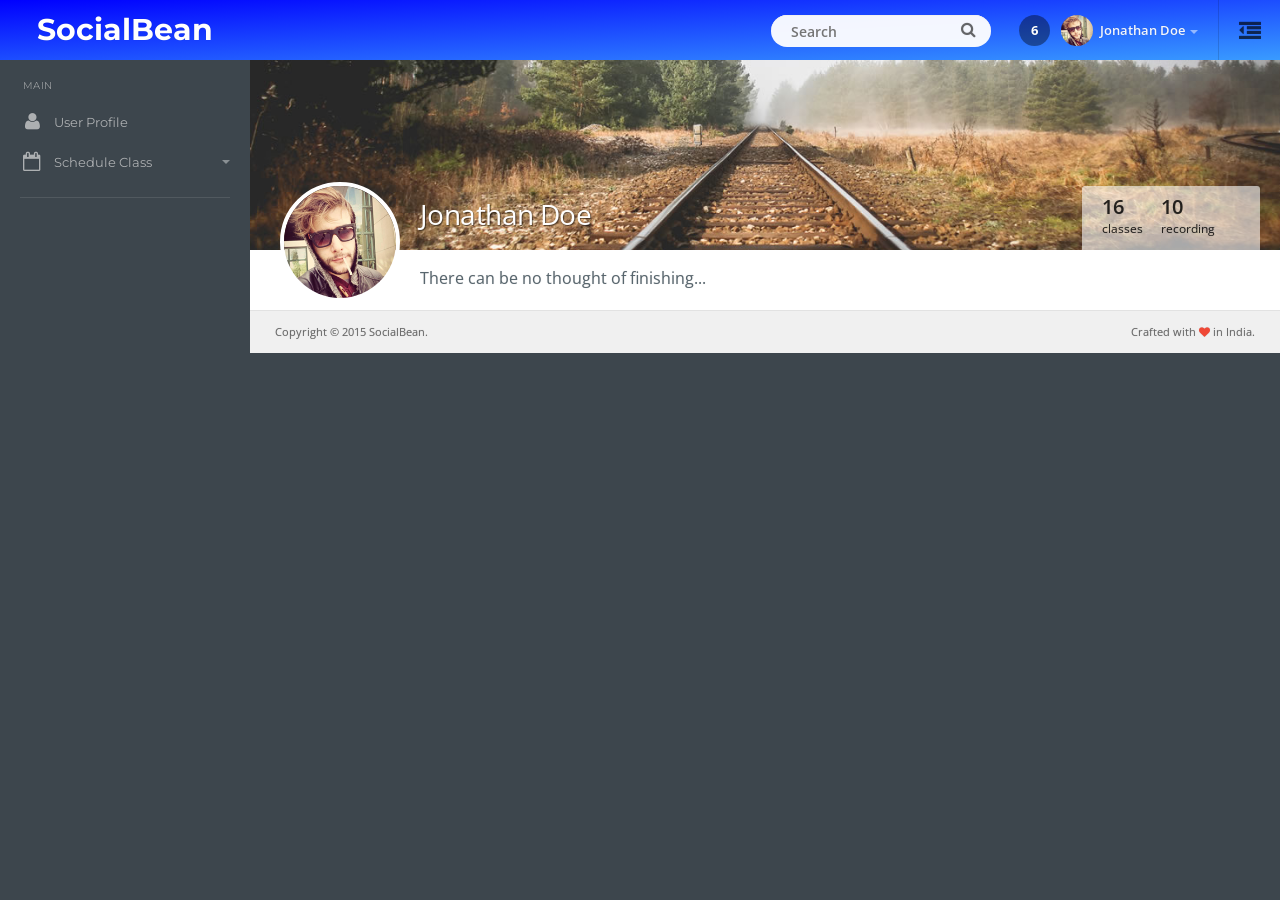
==== index.html @ dfad3d5d "Initial commit" ====
<!DOCTYPE html>
<html lang="en">
  <head>
  <meta charset="utf-8">
  <meta http-equiv="X-UA-Compatible" content="IE=edge">
  <meta name="viewport" content="width=device-width, initial-scale=1">
  <meta name="description" content="Social bean is a analogy for seamless video conference.">
  <meta name="keywords" content="socialbean, video, conference" />
  <title>SocialBean - Providing seamless video conference</title>

  <!-- ========== Css Files ========== -->
  <link href="css/root.css" rel="stylesheet">


  </head>
  <body  ng-app="myApp">
  <!-- Start Page Loading -->
  <div class="loading"><img src="img/loading.gif" alt="loading-img"></div>
  <!-- End Page Loading -->
 <!-- //////////////////////////////////////////////////////////////////////////// --> 
  <!-- START TOP -->
  <div id="top" class="clearfix">

    <!-- Start App Logo -->
    <div class="applogo">
      <a href="index.html" class="logo">SocialBean</a>
    </div>
    <!-- End App Logo -->

    <!-- Start Sidebar Show Hide Button -->
    <!--<a href="#" class="sidebar-open-button"><i class="fa fa-bars"></i></a>
    <a href="#" class="sidebar-open-button-mobile"><i class="fa fa-bars"></i></a>-->
    <!-- End Sidebar Show Hide Button -->


    <!-- End Searchbox -->

    <!-- Start Top Menu -->
    <!--<ul class="topmenu">
      <li><a href="#">Files</a></li>
      <li><a href="#">Authors</a></li>
      <li class="dropdown">
        <a href="#" data-toggle="dropdown" class="dropdown-toggle">My Files <span class="caret"></span></a>
        <ul class="dropdown-menu">
          <li><a href="#">Videos</a></li>
          <li><a href="#">Pictures</a></li>
          <li><a href="#">Blog Posts</a></li>
        </ul>
      </li>
    </ul>-->
    <!-- End Top Menu -->

    <!-- Start Sidepanel Show-Hide Button -->
    <a href="#sidepanel" class="sidepanel-open-button"><i class="fa fa-outdent"></i></a>
    <!-- End Sidepanel Show-Hide Button -->

    <!-- Start Top Right -->
    <ul class="top-right">

    <!--<li class="dropdown link">
      <a href="#" data-toggle="dropdown" class="dropdown-toggle hdbutton">Create New <span class="caret"></span></a>
        <ul class="dropdown-menu dropdown-menu-list">
          <li><a href="#"><i class="fa falist fa-paper-plane-o"></i>Product or Item</a></li>
          <li><a href="#"><i class="fa falist fa-font"></i>Blog Post</a></li>
          <li><a href="#"><i class="fa falist fa-file-image-o"></i>Image Gallery</a></li>
          <li><a href="#"><i class="fa falist fa-file-video-o"></i>Video Gallery</a></li>
        </ul>
    </li>-->

    <!-- Start Searchbox -->
    <form class="searchform">
      <input type="text" class="searchbox" id="searchbox" placeholder="Search">
      <span class="searchbutton"><i class="fa fa-search"></i></span>
    </form>

    <li class="link">
      <a href="#" class="notifications">6</a>
    </li>

    <li class="dropdown link">
      <a href="#" data-toggle="dropdown" class="dropdown-toggle profilebox"><img src="img/profileimg.png" alt="img"><b>Jonathan Doe</b><span class="caret"></span></a>
        <ul class="dropdown-menu dropdown-menu-list dropdown-menu-right">
          <li role="presentation" class="dropdown-header">Profile</li>
          <li><a href="#"><i class="fa falist fa-inbox"></i>Inbox<span class="badge label-danger">4</span></a></li>
          <li><a href="#"><i class="fa falist fa-file-o"></i>Files</a></li>
          <li><a href="#"><i class="fa falist fa-wrench"></i>Settings</a></li>
          <li class="divider"></li>
          <li><a href="#"><i class="fa falist fa-lock"></i> Lockscreen</a></li>
          <li><a href="#"><i class="fa falist fa-power-off"></i> Logout</a></li>
        </ul>
    </li>

    </ul>
    <!-- End Top Right -->

  </div>
  <!-- END TOP -->
 <!-- //////////////////////////////////////////////////////////////////////////// --> 


<!-- //////////////////////////////////////////////////////////////////////////// --> 
<!-- START SIDEBAR -->
<div class="sidebar clearfix">

<ul class="sidebar-panel nav">
  <li class="sidetitle">MAIN</li>

  <li><a href="#"><span class="icon color7"><i class="fa fa-user"></i></span> User Profile</a></li>
  <li><a href="#"><span class="icon color8"><i class="fa fa-calendar-o"></i></span>Schedule Class<span class="caret"></span></a>
    <ul>
      <li><a href="#/admin/class/create">Create Class</a></li>
      <li><a href="#/admin/class/upcoming">Upcoming Class</a></li>
      <li><a href="#/admin/class/past">Past Classes</a></li>
    </ul>
  </li>
</ul>

<!--<ul class="sidebar-panel nav">
  <li class="sidetitle">MORE</li>
  <li><a href="grid.html"><span class="icon color15"><i class="fa fa-columns"></i></span>Grid System</a></li>
  <li><a href="maps.html"><span class="icon color7"><i class="fa fa-map-marker"></i></span>Maps</a></li>
  <li><a href="customizable.html"><span class="icon color10"><i class="fa fa-lightbulb-o"></i></span>Customizable</a></li>
  <li><a href="helper-classes.html"><span class="icon color8"><i class="fa fa-code"></i></span>Helper Classes</a></li>
  <li><a href="changelogs.html"><span class="icon color12"><i class="fa fa-file-text-o"></i></span>Changelogs</a></li>
</ul>

<div class="sidebar-plan">
  Pro Plan<a href="#" class="link">Upgrade</a>
  <div class="progress">
  <div class="progress-bar" role="progressbar" aria-valuenow="60" aria-valuemin="0" aria-valuemax="100" style="width: 60%;">
  </div>
</div>
<span class="space">42 GB / 100 GB</span>
</div>-->

</div>
<!-- END SIDEBAR -->
<!-- //////////////////////////////////////////////////////////////////////////// --> 

 <!-- //////////////////////////////////////////////////////////////////////////// --> 
<!-- START CONTENT -->
<div class="content">

  <div ng-view></div>

  <!-- Start Page Header -->
  <!--<div class="page-header">
    <h1 class="title">Dashboard</h1>
      <ol class="breadcrumb">
        <li class="active">This is a quick overview of some features</li>
    </ol>

    &lt;!&ndash; Start Page Header Right Div &ndash;&gt;
    <div class="right">
      <div class="btn-group" role="group" aria-label="...">
        <a href="index.html" class="btn btn-light">Dashboard</a>
        <a href="#" class="btn btn-light"><i class="fa fa-refresh"></i></a>
        <a href="#" class="btn btn-light"><i class="fa fa-search"></i></a>
        <a href="#" class="btn btn-light" id="topstats"><i class="fa fa-line-chart"></i></a>
      </div>
    </div>
    &lt;!&ndash; End Page Header Right Div &ndash;&gt;

  </div>
  &lt;!&ndash; End Page Header &ndash;&gt;


 &lt;!&ndash; //////////////////////////////////////////////////////////////////////////// &ndash;&gt;
&lt;!&ndash; START CONTAINER &ndash;&gt;
<div class="container-widget">

  &lt;!&ndash; Start Top Stats &ndash;&gt;
  <div class="col-md-12">
  <ul class="topstats clearfix">
    <li class="arrow"></li>
    <li class="col-xs-6 col-lg-2">
      <span class="title"><i class="fa fa-dot-circle-o"></i> Today Profit</span>
      <h3>$36.45</h3>
      <span class="diff"><b class="color-down"><i class="fa fa-caret-down"></i> 26%</b> from yesterday</span>
    </li>
    <li class="col-xs-6 col-lg-2">
      <span class="title"><i class="fa fa-calendar-o"></i> This Week</span>
      <h3>$96.25</h3>
      <span class="diff"><b class="color-up"><i class="fa fa-caret-up"></i> 26%</b> from last week</span>
    </li>
    <li class="col-xs-6 col-lg-2">
      <span class="title"><i class="fa fa-shopping-cart"></i> Total Sales</span>
      <h3 class="color-up">696</h3>
      <span class="diff"><b class="color-up"><i class="fa fa-caret-up"></i> 26%</b> from last month</span>
    </li>
    <li class="col-xs-6 col-lg-2">
      <span class="title"><i class="fa fa-users"></i> Visitors</span>
      <h3>960</h3>
      <span class="diff"><b class="color-down"><i class="fa fa-caret-down"></i> 26%</b> from yesterday</span>
    </li>
    <li class="col-xs-6 col-lg-2">
      <span class="title"><i class="fa fa-eye"></i> Page View</span>
      <h3 class="color-up">46.230</h3>
      <span class="diff"><b class="color-down"><i class="fa fa-caret-down"></i> 26%</b> from yesterday</span>
    </li>
    <li class="col-xs-6 col-lg-2">
      <span class="title"><i class="fa fa-clock-o"></i> Avarage Time</span>
      <h3 class="color-down">2:10<small>min</small></h3>
      <span class="diff"><b class="color-up"><i class="fa fa-caret-up"></i> 26%</b> from last week</span>
    </li>
  </ul>
  </div>
  &lt;!&ndash; End Top Stats &ndash;&gt;


  &lt;!&ndash; Start First Row &ndash;&gt;
  <div class="row">

    &lt;!&ndash; Start Chart Daily &ndash;&gt;
    <div class="col-md-12 col-lg-7">
      <div class=" panel-widget widget chart-with-stats clearfix" style="height:450px;">

        <div class="col-sm-12" style="height:450px;">
          <h4 class="title">TODAY SALES<small>Last update: 1 Hours ago</small></h4>
          <div class="top-label"><h2>11.291</h2><h4>Today Total</h4></div>
          <div class="bigchart" id="todaysales"></div>
        </div>
        <div class="right" style="height:450px;">
          <h4 class="title">PAGE VIEW</h4>
          &lt;!&ndash; start stats &ndash;&gt;
          <ul class="widget-inline-list clearfix">
            <li class="col-12"><span>962</span>Themeforest<i class="chart sparkline-green"></i></li>
            <li class="col-12"><span>367</span>Codecanyon<i class="chart sparkline-blue"></i></li>
            <li class="col-12"><span>92</span>Photodune<i class="chart sparkline-red"></i></li>
          </ul>
          &lt;!&ndash; end stats &ndash;&gt;
        </div>


      </div>
    </div>
    &lt;!&ndash; End Chart Daily &ndash;&gt;


    &lt;!&ndash; Start Files &ndash;&gt;
    <div class="col-md-12 col-lg-5">
      <div class="panel panel-widget" style="height:450px;">
        <div class="panel-title">
          My Files <span class="label label-danger">29</span>
          <ul class="panel-tools">
            <li><a class="icon"><i class="fa fa-refresh"></i></a></li>
            <li><a class="icon closed-tool"><i class="fa fa-times"></i></a></li>
          </ul>
        </div>
        <div class="panel-body table-responsive">

          <table class="table table-dic table-hover ">
            <tbody>
              <tr>
                <td><i class="fa fa-folder-o"></i>Projects</td>
                <td>Folder</td>
                <td class="text-r">27/2/2015 12:34 AM</td>
              </tr>
              <tr>
                <td><i class="fa fa-file-archive-o"></i>Backup</td>
                <td>Zip</td>
                <td class="text-r">27/2/2015 12:34 AM</td>
              </tr>
              <tr>
                <td><i class="fa fa-file-code-o"></i>Kode Theme</td>
                <td>Html</td>
                <td class="text-r">27/2/2015 12:34 AM</td>
              </tr>
              <tr>
                <td><i class="fa fa-file-pdf-o"></i>Documents</td>
                <td>Pdf</td>
                <td class="text-r">27/2/2015 12:34 AM</td>
              </tr>
              <tr>
                <td><i class="fa fa-folder-o"></i>Themes</td>
                <td>Folder</td>
                <td class="text-r">27/2/2015 12:34 AM</td>
              </tr>
              <tr>
                <td><i class="fa fa-folder-o"></i>Uploaded Files</td>
                <td>Folder</td>
                <td class="text-r">27/2/2015 12:34 AM</td>
              </tr>
              <tr>
                <td><i class="fa fa-folder-o"></i>Personal Files</td>
                <td>Folder</td>
                <td class="text-r">27/2/2015 12:34 AM</td>
              </tr>
            </tbody>
          </table>          

        </div>
      </div>
    </div>
    &lt;!&ndash; End Files &ndash;&gt;

  </div>  
  &lt;!&ndash; End First Row &ndash;&gt;


  &lt;!&ndash; Start Second Row &ndash;&gt;
  <div class="row">



    &lt;!&ndash; Start Today Activity &ndash;&gt;
    <div class="col-md-12 col-lg-3">
      <div class="panel panel-widget" style="height:380px;">
        <div class="panel-title">
          TODAY ACTIVITY <span class="label label-success">9</span>
          <ul class="panel-tools panel-tools-hover">
            <li><a class="icon"><i class="fa fa-refresh"></i></a></li>
            <li><a class="icon closed-tool"><i class="fa fa-times"></i></a></li>
          </ul>
        </div>
        <div class="panel-body">

          <ul class="widget-inline-list clearfix">
            <li class="col-4"><span>1:52:22</span>Active Time</li>
            <li class="col-4"><span>60%</span>Completed</li>
            <li class="col-4"><span>0:11:46</span>Break Time</li>
          </ul>

          <div id="todayactivity" class="chart-on-bottom"></div>

        </div>
      </div>
    </div>
    &lt;!&ndash; End Today Activity &ndash;&gt;

    &lt;!&ndash; Start Server Status &ndash;&gt;
    <div class="col-md-12 col-lg-6">
      <div class="panel panel-widget" style="height:380px;">
        <div class="panel-title">
          SERVER STATUS <span class="label label-default">196</span>
          <ul class="panel-tools panel-tools-hover">
            <li><a class="icon"><i class="fa fa-refresh"></i></a></li>
            <li><a class="icon closed-tool"><i class="fa fa-times"></i></a></li>
          </ul>
        </div>
        <div class="panel-body">

          <ul class="widget-inline-list clearfix">
            <li class="col-3 color10"><span>28.9GB</span>Total Usage</li>
            <li class="col-3"><span>92%</span>Space Left</li>
            <li class="col-3 color7"><span>22%</span>CPU</li>
            <li class="col-3"><span>512MB</span>Total RAM</li>
          </ul>

          <div id="realtime" class="flotchart-placeholder" style="height:190px;"></div>

        </div>
      </div>
    </div>
    &lt;!&ndash; End Server Status &ndash;&gt;

    &lt;!&ndash; Start Profile Widget &ndash;&gt;
    <div class="col-md-12 col-lg-3">
      <div class="widget profile-widget" style="height:380px;">
        <img src="img/profileimg.png" class="profile-image" alt="img">
        <h1>Jonathan Doe</h1>
        <p><i class="fa fa-map-marker"></i> London</p>
        <a href="#" class="btn btn-sm">Follow</a>
        <ul class="stats widget-inline-list clearfix">
          <li class="col-4"><span>2.109</span>Followers</li>
          <li class="col-4"><span>596</span>Photos</li>
          <li class="col-4"><span>902</span>Like</li>
        </ul>
      </div>
    </div>
    &lt;!&ndash; End Profile Widget &ndash;&gt;


  </div>
  &lt;!&ndash; End Second Row &ndash;&gt;


  &lt;!&ndash; Start Third Row &ndash;&gt;
  <div class="row">


    &lt;!&ndash; Start General Stats &ndash;&gt;
    <div class="col-md-12 col-lg-6">
      <div class="panel panel-widget" style="height:205px;">
        <div class="panel-title">
          General Stats
        </div>
        <div class="panel-body">

          <div class="easypie margin-b-50" data-percent="82"><span>82%</span>New Visit</div>
          <div class="easypie margin-b-50" data-percent="30"><span>30%</span>Order</div>
          <div class="easypie margin-b-50 margin-b-40" data-percent="62"><span>62%</span>Page View</div>
          <div class="easypie margin-b-50" data-percent="15"><span>15%</span>Client</div>
          <div class="easypie margin-b-50" data-percent="45"><span>45%</span>Storage</div>
          <div class="easypie margin-b-50" data-percent="75"><span>76%</span>Comments</div>

        </div>
      </div>
    </div>
    &lt;!&ndash; End General Stats &ndash;&gt;

    &lt;!&ndash; Start TwitterBox &ndash;&gt;
    <div class="col-md-6 col-lg-3">
      <div class="widget socialbox" style="background:#02A8F3; height:205px;">

        <p class="text">
          Never in all their history have men been able truly...
        </p>
        <p class="text-info">22 May, 2015 via mobile</p>

        <div class="logo"><i class="fa fa-twitter"></i></div>

        <ul class="info">
          <li><i class="fa fa-retweet"></i>694</li>
          <li><i class="fa fa-star-o"></i>2.192</li>
        </ul>

      </div>
    </div>
    &lt;!&ndash; End TwitterBox &ndash;&gt;

    &lt;!&ndash; Start FacebookBox &ndash;&gt;
    <div class="col-md-6 col-lg-3">
      <div class="widget socialbox" style="background:#47639E; height:205px;">

        <p class="text">
          Science has not yet mastered prophecy.
        </p>
        <p class="text-info">22 May, 2015 via mobile</p>

        <div class="logo"><i class="fa fa-facebook"></i></div>

        <ul class="info">
          <li><i class="fa fa-thumbs-up"></i>694</li>
          <li><i class="fa fa-comment"></i>2.192</li>
        </ul>

      </div>
    </div>
    &lt;!&ndash; End FacebookBox &ndash;&gt;

  </div>
  &lt;!&ndash; End Third Row &ndash;&gt;


  &lt;!&ndash; Start Fourth Row &ndash;&gt;
  <div class="row">

    &lt;!&ndash; Start Browser Stats &ndash;&gt;
    <div class="col-md-12 col-lg-3">
      <div class="panel panel-widget">
        <div class="panel-title">
          Browser Stats
          <ul class="panel-tools panel-tools-hover">
            <li><a class="icon"><i class="fa fa-refresh"></i></a></li>
            <li><a class="icon minimise-tool"><i class="fa fa-minus"></i></a></li>
            <li><a class="icon expand-tool"><i class="fa fa-expand"></i></a></li>
            <li><a class="icon closed-tool"><i class="fa fa-times"></i></a></li>
          </ul>
        </div>
        <div class="panel-body">

          <ul class="basic-list">
            <li>Google Chrome <span class="right label label-default">42.8%</span></li>
            <li>Firefox <span class="right label label-danger">16.9%</span></li>
            <li>Safari <span class="right label label-success">15.5%</span></li>
            <li>Opera <span class="right label label-primary">11.8%</span></li>
            <li>Internet Explorer <span class="right label label-danger">3.2%</span></li>
            <li>Mobile <span class="right label label-warning">3%</span></li>
            <li>Others <span class="right label label-warning">0%</span></li>
          </ul>

        </div>
      </div>
    </div>
    &lt;!&ndash; End Browser Stats &ndash;&gt;

    &lt;!&ndash; Start Orders &ndash;&gt;
    <div class="col-md-12 col-lg-6">
      <div class="panel panel-widget">
        <div class="panel-title">
          LAST ORDERS <span class="label label-warning">196</span>
          <ul class="panel-tools">
            <li><a class="icon search-tool"><i class="fa fa-search"></i></a></li>
            <li><a class="icon minimise-tool"><i class="fa fa-minus"></i></a></li>
            <li><a class="icon expand-tool"><i class="fa fa-expand"></i></a></li>
            <li><a class="icon closed-tool"><i class="fa fa-times"></i></a></li>
          </ul>
        </div>

        <div class="panel-search">
          <form>
            <input type="text" class="form-control" placeholder="Search...">
            <i class="fa fa-search icon"></i>
          </form>
        </div>


        <div class="panel-body table-responsive">

          <table class="table table-hover table-striped">
            <thead>
              <tr>
                <td class="text-center"><i class="fa fa-trash"></i></td>
                <td>Order ID</td>
                <td>Product</td>
                <td>Buyer</td>
                <td>Date</td>
                <td>Payment</td>
              </tr>
            </thead>
            <tbody>
              <tr>
                <td class="text-center"><div class="checkbox margin-t-0"><input id="checkbox1" type="checkbox"><label for="checkbox1"></label></div></td>
                <td># <b>9652</b></td>
                <td>Kode Gaming Laptop</td>
                <td>John Doe</td>
                <td>12/10/2015</td>
                <td>Credit Card</td>
              </tr>
              <tr>
                <td class="text-center"><div class="checkbox margin-t-0"><input id="checkbox2" type="checkbox"><label for="checkbox2"></label></div></td>
                <td># <b>1963</b></td>
                <td>New Season Jacket</td>
                <td>Jane Doe</td>
                <td>12/10/2015</td>
                <td>Paypal</td>
              </tr>
              <tr>
                <td class="text-center"><div class="checkbox margin-t-0"><input id="checkbox3" type="checkbox"><label for="checkbox3"></label></div></td>
                <td># <b>9652</b></td>
                <td>IO Mouse</td>
                <td>Jonathan Doe</td>
                <td>12/10/2015</td>
                <td>Credit Card</td>
              </tr>
              <tr>
                <td class="text-center"><div class="checkbox margin-t-0"><input id="checkbox4" type="checkbox"><label for="checkbox4"></label></div></td>
                <td># <b>9651</b></td>
                <td>Doe Bike</td>
                <td>Jonathan Doe</td>
                <td>12/10/2015</td>
                <td>Credit Card</td>
              </tr>
            </tbody>
          </table>

        </div>
      </div>
    </div>
    &lt;!&ndash; End Orders &ndash;&gt;


    &lt;!&ndash; Start Inbox &ndash;&gt;
    <div class="col-md-12 col-lg-3">
      <div class="panel panel-widget">
        <div class="panel-title">
          Inbox <span class="label label-danger">9</span>
          <ul class="panel-tools">
            <li><a class="icon minimise-tool"><i class="fa fa-minus"></i></a></li>
            <li><a class="icon expand-tool"><i class="fa fa-expand"></i></a></li>
            <li><a class="icon closed-tool"><i class="fa fa-times"></i></a></li>
          </ul>
        </div>
        <div class="panel-body">

        <ul class="mailbox-inbox">

            <li>
              <a href="#" class="item clearfix">
                <img src="img/profileimg.png" alt="img" class="img">
                <span class="from">Jonathan Doe</span>
                Hello, m8 how is goin ?
                <span class="date">22 May</span>
              </a>
            </li>

            <li>
              <a href="#" class="item clearfix">
                <img src="img/profileimg2.png" alt="img" class="img">
                <span class="from">Egemem Ka</span>
                Problems look mighty small...
                <span class="date">22 May</span>
              </a>
            </li>

            <li>
              <a href="#" class="item clearfix">
                <img src="img/profileimg3.png" alt="img" class="img">
                <span class="from">James Throwing</span>
                New job offer ?
                <span class="date">22 May</span>
              </a>
            </li>

            <li>
              <a href="#" class="item clearfix">
                <img src="img/profileimg4.png" alt="img" class="img">
                <span class="from">Timmy Jefsin</span>
                Tonight Party
                <span class="date">22 May</span>
              </a>
            </li>


        </ul>

        </div>
      </div>
    </div>
    &lt;!&ndash; End Inbox &ndash;&gt;

  </div>
  &lt;!&ndash; End Fourth Row &ndash;&gt;


  &lt;!&ndash; Start Fifth Row &ndash;&gt;
  <div class="row">


    &lt;!&ndash; Start Project Stats &ndash;&gt;
    <div class="col-md-12 col-lg-6">
      <div class="panel panel-widget">
        <div class="panel-title">
          Projects Stats <span class="label label-info">62</span>
          <ul class="panel-tools">
            <li><a class="icon minimise-tool"><i class="fa fa-minus"></i></a></li>
            <li><a class="icon expand-tool"><i class="fa fa-expand"></i></a></li>
            <li><a class="icon closed-tool"><i class="fa fa-times"></i></a></li>
          </ul>
        </div>

        <div class="panel-search">
          <form>
            <input type="text" class="form-control" placeholder="Search...">
            <i class="fa fa-search icon"></i>
          </form>
        </div>


        <div class="panel-body table-responsive">

          <table class="table table-hover">
            <thead>
              <tr>
                <td>ID</td>
                <td>Project</td>
                <td>Status</td>
                <td class="text-right">Progress</td>
              </tr>
            </thead>
            <tbody>
              <tr>
                <td>965</td>
                <td>Kode Dashboard Template</td>
                <td><span class="label label-default">Developing</span></td>
                <td class="text-right"><span class="demo-project-stats"></span></td>
              </tr>
              <tr>
                <td>620</td>
                <td>EBI iOS Application</td>
                <td><span class="label label-warning">Design</span></td>
                <td class="text-right"><span class="demo-project-stats"></span></td>
              </tr>
              <tr>
                <td>621</td>
                <td>Kode Landing Page</td>
                <td><span class="label label-info">Testing</span></td>
                <td class="text-right"><span class="demo-project-stats"></span></td>
              </tr>
              <tr>
                <td>621</td>
                <td>John Coffe Shop Logo</td>
                <td><span class="label label-danger">Canceled</span></td>
                <td class="text-right"><span class="demo-project-stats"></span></td>
              </tr>
              <tr>
                <td>621</td>
                <td>BKM Website Design</td>
                <td><span class="label label-primary">Reply waiting</span></td>
                <td class="text-right"><span class="demo-project-stats"></span></td>
              </tr>
            </tbody>
          </table>

        </div>
      </div>
    </div>
    &lt;!&ndash; Start Project Stats &ndash;&gt;


    &lt;!&ndash; Start BlogPost &ndash;&gt;
    <div class="col-md-12 col-lg-3">
      <div class="panel panel-widget blog-post">
        <div class="panel-body">

          <div class="image-div color10-bg">
            <img src="img/example1.jpg" class="image" alt="img">
            <h1 class="title"><a href="#">Across the sea of space, the stars are other suns.</a></h1>
          </div>
          <p class="text">There can be no thought of finishing for ‘aiming for the stars.’ Both figuratively and literally...</p>
          <a href="#">Read More</a>
          <p class="author">
            <img src="img/profileimg.png" alt="img">
            <span>Jonathan Doe</span>
            Designer
          </p>


        </div>
      </div>
    </div>
    &lt;!&ndash; End BlogPost &ndash;&gt;


    &lt;!&ndash; Start Teammates &ndash;&gt;
    <div class="col-md-12 col-lg-3">
      <div class="panel panel-info panel-widget">
        <div class="panel-title">
          Teammates
        </div>
        <div class="panel-body">
          <ul class="basic-list image-list">
            <li><img src="img/profileimg.png" alt="img" class="img"><b>Jonathan Doe</b><span class="desc">Designer</span></li>
            <li><img src="img/profileimg2.png" alt="img" class="img"><b>Egemem Ka</b><span class="desc">Front-End Developer</span></li>
            <li><img src="img/profileimg3.png" alt="img" class="img"><b>Timmy Jefsin</b><span class="desc">Back-End Developer</span></li>
            <li><img src="img/profileimg4.png" alt="img" class="img"><b>James K. Throwing</b><span class="desc">Marketing</span></li>
            <li><img src="img/profileimg5.png" alt="img" class="img"><b>John Doe</b><span class="desc">iOS Developer</span></li>
          </ul>
        </div>
      </div>
    </div>
    &lt;!&ndash; End Teammates &ndash;&gt;


  </div>
  &lt;!&ndash; End Fifth Row &ndash;&gt;




</div>-->
<!-- END CONTAINER -->
 <!-- //////////////////////////////////////////////////////////////////////////// -->

<!-- Start Footer -->
<div class="row footer">
  <div class="col-md-6 text-left">
  Copyright © 2015 SocialBean.
  </div>
  <div class="col-md-6 text-right">
    Crafted with <i class="fa fa-heart color10"></i> in India.
  </div> 
</div>
<!-- End Footer -->


</div>
<!-- End Content -->
 <!-- //////////////////////////////////////////////////////////////////////////// --> 


<!-- //////////////////////////////////////////////////////////////////////////// --> 
<!-- START SIDEPANEL -->
<div role="tabpanel" class="sidepanel">

  <!-- Nav tabs -->
  <ul class="nav nav-tabs" role="tablist">
    <li role="presentation" class="active"><a href="#today" aria-controls="today" role="tab" data-toggle="tab">TODAY</a></li>
    <li role="presentation"><a href="#tasks" aria-controls="tasks" role="tab" data-toggle="tab">TASKS</a></li>
    <li role="presentation"><a href="#chat" aria-controls="chat" role="tab" data-toggle="tab">CHAT</a></li>
  </ul>

  <!-- Tab panes -->
  <div class="tab-content">

    <!-- Start Today -->
    <div role="tabpanel" class="tab-pane active" id="today">

      <div class="sidepanel-m-title">
        Today
        <span class="left-icon"><a href="#"><i class="fa fa-refresh"></i></a></span>
        <span class="right-icon"><a href="#"><i class="fa fa-file-o"></i></a></span>
      </div>

      <div class="gn-title">NEW</div>

      <ul class="list-w-title">
        <li>
          <a href="#">
            <span class="label label-danger">ORDER</span>
            <span class="date">9 hours ago</span>
            <h4>New Jacket 2.0</h4>
            Etiam auctor porta augue sit amet facilisis. Sed libero nisi, scelerisque.
          </a>
        </li>
        <li>
          <a href="#">
            <span class="label label-success">COMMENT</span>
            <span class="date">14 hours ago</span>
            <h4>Bill Jackson</h4>
            Etiam auctor porta augue sit amet facilisis. Sed libero nisi, scelerisque.
          </a>
        </li>
        <li>
          <a href="#">
            <span class="label label-info">MEETING</span>
            <span class="date">at 2:30 PM</span>
            <h4>Developer Team</h4>
            Etiam auctor porta augue sit amet facilisis. Sed libero nisi, scelerisque.
          </a>
        </li>
        <li>
          <a href="#">
            <span class="label label-warning">EVENT</span>
            <span class="date">3 days left</span>
            <h4>Birthday Party</h4>
            Etiam auctor porta augue sit amet facilisis. Sed libero nisi, scelerisque.
          </a>
        </li>
      </ul>

    </div>
    <!-- End Today -->

    <!-- Start Tasks -->
    <div role="tabpanel" class="tab-pane" id="tasks">

      <div class="sidepanel-m-title">
        To-do List
        <span class="left-icon"><a href="#"><i class="fa fa-pencil"></i></a></span>
        <span class="right-icon"><a href="#"><i class="fa fa-trash"></i></a></span>
      </div>

      <div class="gn-title">TODAY</div>

      <ul class="todo-list">
        <li class="checkbox checkbox-primary">
          <input id="checkboxside1" type="checkbox"><label for="checkboxside1">Add new products</label>
        </li>
        
        <li class="checkbox checkbox-primary">
          <input id="checkboxside2" type="checkbox"><label for="checkboxside2"><b>May 12, 6:30 pm</b> Meeting with Team</label>
        </li>
        
        <li class="checkbox checkbox-warning">
          <input id="checkboxside3" type="checkbox"><label for="checkboxside3">Design Facebook page</label>
        </li>
        
        <li class="checkbox checkbox-info">
          <input id="checkboxside4" type="checkbox"><label for="checkboxside4">Send Invoice to customers</label>
        </li>
        
        <li class="checkbox checkbox-danger">
          <input id="checkboxside5" type="checkbox"><label for="checkboxside5">Meeting with developer team</label>
        </li>
      </ul>

      <div class="gn-title">TOMORROW</div>
      <ul class="todo-list">
        <li class="checkbox checkbox-warning">
          <input id="checkboxside6" type="checkbox"><label for="checkboxside6">Redesign our company blog</label>
        </li>
        
        <li class="checkbox checkbox-success">
          <input id="checkboxside7" type="checkbox"><label for="checkboxside7">Finish client work</label>
        </li>
        
        <li class="checkbox checkbox-info">
          <input id="checkboxside8" type="checkbox"><label for="checkboxside8">Call Johnny from Developer Team</label>
        </li>

      </ul>
    </div>    
    <!-- End Tasks -->

    <!-- Start Chat -->
    <div role="tabpanel" class="tab-pane" id="chat">

      <div class="sidepanel-m-title">
        Friend List
        <span class="left-icon"><a href="#"><i class="fa fa-pencil"></i></a></span>
        <span class="right-icon"><a href="#"><i class="fa fa-trash"></i></a></span>
      </div>

      <div class="gn-title">ONLINE MEMBERS (3)</div>
      <ul class="group">
        <li class="member"><a href="#"><img src="img/profileimg.png" alt="img"><b>Allice Mingham</b>Los Angeles</a><span class="status online"></span></li>
        <li class="member"><a href="#"><img src="img/profileimg2.png" alt="img"><b>James Throwing</b>Las Vegas</a><span class="status busy"></span></li>
        <li class="member"><a href="#"><img src="img/profileimg3.png" alt="img"><b>Fred Stonefield</b>New York</a><span class="status away"></span></li>
        <li class="member"><a href="#"><img src="img/profileimg4.png" alt="img"><b>Chris M. Johnson</b>California</a><span class="status online"></span></li>
      </ul>

      <div class="gn-title">OFFLINE MEMBERS (8)</div>
     <ul class="group">
        <li class="member"><a href="#"><img src="img/profileimg5.png" alt="img"><b>Allice Mingham</b>Los Angeles</a><span class="status offline"></span></li>
        <li class="member"><a href="#"><img src="img/profileimg6.png" alt="img"><b>James Throwing</b>Las Vegas</a><span class="status offline"></span></li>
      </ul>

      <form class="search">
        <input type="text" class="form-control" placeholder="Search a Friend...">
      </form>
    </div>
    <!-- End Chat -->

  </div>

</div>
<!-- END SIDEPANEL -->
<!-- //////////////////////////////////////////////////////////////////////////// --> 


<!-- ================================================
jQuery Library
================================================ -->
<script type="text/javascript" src="js/jquery.min.js"></script>

<!-- ================================================
Bootstrap Core JavaScript File
================================================ -->
<script src="js/bootstrap/bootstrap.min.js"></script>


<!-- Angular JS Imports -->
<script type="text/javascript" src="js/angular/angular.min.js"></script>
<script type="text/javascript" src="js/angular/angular-route.min.js"></script>
<script type="text/javascript" src="js/application/app.js"></script>
<script type="text/javascript" src="js/application/controllers/dashboard_controller.js"></script>
<script type="text/javascript" src="js/application/controllers/create_class_controller.js"></script>
<script type="text/javascript" src="js/application/controllers/past_class_controller.js"></script>
<script type="text/javascript" src="js/application/controllers/upcoming_class_controller.js"></script>

<!-- ================================================
Plugin.js - Some Specific JS codes for Plugin Settings
================================================ -->
<script type="text/javascript" src="js/plugins.js"></script>

<!-- ================================================
Bootstrap Select
================================================ -->
<script type="text/javascript" src="js/bootstrap-select/bootstrap-select.js"></script>

<!-- ================================================
Bootstrap Toggle
================================================ -->
<script type="text/javascript" src="js/bootstrap-toggle/bootstrap-toggle.min.js"></script>

<!-- ================================================
Bootstrap WYSIHTML5
================================================ -->
<!-- main file -->
<script type="text/javascript" src="js/bootstrap-wysihtml5/wysihtml5-0.3.0.min.js"></script>
<!-- bootstrap file -->
<script type="text/javascript" src="js/bootstrap-wysihtml5/bootstrap-wysihtml5.js"></script>

<!-- ================================================
Summernote
================================================ -->
<script type="text/javascript" src="js/summernote/summernote.min.js"></script>

<!-- ================================================
Flot Chart
================================================ -->
<!-- main file -->
<script type="text/javascript" src="js/flot-chart/flot-chart.js"></script>
<!-- time.js -->
<script type="text/javascript" src="js/flot-chart/flot-chart-time.js"></script>
<!-- stack.js -->
<script type="text/javascript" src="js/flot-chart/flot-chart-stack.js"></script>
<!-- pie.js -->
<script type="text/javascript" src="js/flot-chart/flot-chart-pie.js"></script>
<!-- demo codes -->
<script type="text/javascript" src="js/flot-chart/flot-chart-plugin.js"></script>

<!-- ================================================
Chartist
================================================ -->
<!-- main file -->
<script type="text/javascript" src="js/chartist/chartist.js"></script>
<!-- demo codes -->
<script type="text/javascript" src="js/chartist/chartist-plugin.js"></script>

<!-- ================================================
Easy Pie Chart
================================================ -->
<!-- main file -->
<script type="text/javascript" src="js/easypiechart/easypiechart.js"></script>
<!-- demo codes -->
<script type="text/javascript" src="js/easypiechart/easypiechart-plugin.js"></script>

<!-- ================================================
Sparkline
================================================ -->
<!-- main file -->
<script type="text/javascript" src="js/sparkline/sparkline.js"></script>
<!-- demo codes -->
<script type="text/javascript" src="js/sparkline/sparkline-plugin.js"></script>

<!-- ================================================
Rickshaw
================================================ -->
<!-- d3 -->
<script src="js/rickshaw/d3.v3.js"></script>
<!-- main file -->
<script src="js/rickshaw/rickshaw.js"></script>
<!-- demo codes -->
<script src="js/rickshaw/rickshaw-plugin.js"></script>

<!-- ================================================
Data Tables
================================================ -->
<script src="js/datatables/datatables.min.js"></script>

<!-- ================================================
Sweet Alert
================================================ -->
<script src="js/sweet-alert/sweet-alert.min.js"></script>

<!-- ================================================
Kode Alert
================================================ -->
<script src="js/kode-alert/main.js"></script>

<!-- ================================================
Gmaps
================================================ -->
<!-- google maps api -->
<script src="http://maps.google.com/maps/api/js?sensor=true"></script>
<!-- main file -->
<script src="js/gmaps/gmaps.js"></script>
<!-- demo codes -->
<script src="js/gmaps/gmaps-plugin.js"></script>

<!-- ================================================
jQuery UI
================================================ -->
<script type="text/javascript" src="js/jquery-ui/jquery-ui.min.js"></script>

<!-- ================================================
Moment.js
================================================ -->
<script type="text/javascript" src="js/moment/moment.min.js"></script>

<!-- ================================================
Full Calendar
================================================ -->
<script type="text/javascript" src="js/full-calendar/fullcalendar.js"></script>

<!-- ================================================
Bootstrap Date Range Picker
================================================ -->
<script type="text/javascript" src="js/date-range-picker/daterangepicker.js"></script>

<!-- ================================================
Below codes are only for index widgets
================================================ -->
<!-- Today Sales -->
<script>

// set up our data series with 50 random data points

var seriesData = [ [], [], [] ];
var random = new Rickshaw.Fixtures.RandomData(20);

for (var i = 0; i < 110; i++) {
  random.addData(seriesData);
}

// instantiate our graph!

var graph = new Rickshaw.Graph( {
  element: document.getElementById("todaysales"),
  renderer: 'bar',
  series: [
    {
      color: "#33577B",
      data: seriesData[0],
      name: 'Photodune'
    }, {
      color: "#77BBFF",
      data: seriesData[1],
      name: 'Themeforest'
    }, {
      color: "#C1E0FF",
      data: seriesData[2],
      name: 'Codecanyon'
    }
  ]
} );

graph.render();

var hoverDetail = new Rickshaw.Graph.HoverDetail( {
  graph: graph,
  formatter: function(series, x, y) {
    var date = '<span class="date">' + new Date(x * 1000).toUTCString() + '</span>';
    var swatch = '<span class="detail_swatch" style="background-color: ' + series.color + '"></span>';
    var content = swatch + series.name + ": " + parseInt(y) + '<br>' + date;
    return content;
  }
} );

</script>

<!-- Today Activity -->
<script>
// set up our data series with 50 random data points

var seriesData = [ [], [], [] ];
var random = new Rickshaw.Fixtures.RandomData(20);

for (var i = 0; i < 50; i++) {
  random.addData(seriesData);
}

// instantiate our graph!

var graph = new Rickshaw.Graph( {
  element: document.getElementById("todayactivity"),
  renderer: 'area',
  series: [
    {
      color: "#9A80B9",
      data: seriesData[0],
      name: 'London'
    }, {
      color: "#CDC0DC",
      data: seriesData[1],
      name: 'Tokyo'
    }
  ]
} );

graph.render();

var hoverDetail = new Rickshaw.Graph.HoverDetail( {
  graph: graph,
  formatter: function(series, x, y) {
    var date = '<span class="date">' + new Date(x * 1000).toUTCString() + '</span>';
    var swatch = '<span class="detail_swatch" style="background-color: ' + series.color + '"></span>';
    var content = swatch + series.name + ": " + parseInt(y) + '<br>' + date;
    return content;
  }
} );
</script>



</body>
</html>
---- css/root.css ----
/*================================================================================
	Item Name: Kode
	Description: Premium Bootstrap Admin Template
	Author: Egemen Kapusuz
	Author URL: http://www.themeforest.net/user/egemem
================================================================================*/

/* ================================================
Google Web Fonts
================================================ */
/* Montserrat */
@import url(http://fonts.googleapis.com/css?family=Montserrat:400,700);
/* Open Sans */
@import url(http://fonts.googleapis.com/css?family=Open+Sans:300italic,400italic,600italic,700italic,800italic,400,600,700,800,300);

/* === Icons === */
/* Font Awesome */
@import url('font-awesome.min.css');

/* ================================================
Main Css
================================================ */
/* Bootstrap Main Css File (unedited) */
@import url('bootstrap.css');

/* Theme Style */
@import url('style.css');

/* Responsive Style */
@import url('responsive.css');

/* Shortcuts Css Codes */
@import url('shortcuts.css');

/* ================================================
Plugin Css
================================================ */
/* Awesome Bootstrap Checkbox */
@import url('plugin/awesome-bootstrap-checkbox/awesome-bootstrap-checkbox.css');

/* Bootstrap Select */
@import url('plugin/bootstrap-select/bootstrap-select.css');

/* Bootstrap Select */
@import url('plugin/bootstrap-toggle/bootstrap-toggle.min.css');

/* Bootstrap wysihtml5 */
@import url('plugin/bootstrap-wysihtml5/bootstrap-wysihtml5.css');

/* Summernote */
@import url('plugin/summernote/summernote.css');
@import url('plugin/summernote/summernote-bs3.css');

/* Sweet Alert */
@import url('plugin/sweet-alert/sweet-alert.css');

/* Data Tables */
@import url('plugin/datatables/datatables.css');

/* Chartist */
@import url('plugin/chartist/chartist.min.css');

/* Rickshaw */
@import url('plugin/rickshaw/rickshaw.css');
@import url('plugin/rickshaw/detail.css');
@import url('plugin/rickshaw/graph.css');
@import url('plugin/rickshaw/legend.css');

/* Date Range Picker */
@import url('plugin/date-range-picker/daterangepicker-bs3.css');

/* Full Calendar */
@import url('plugin/fullcalendar/fullcalendar.css');
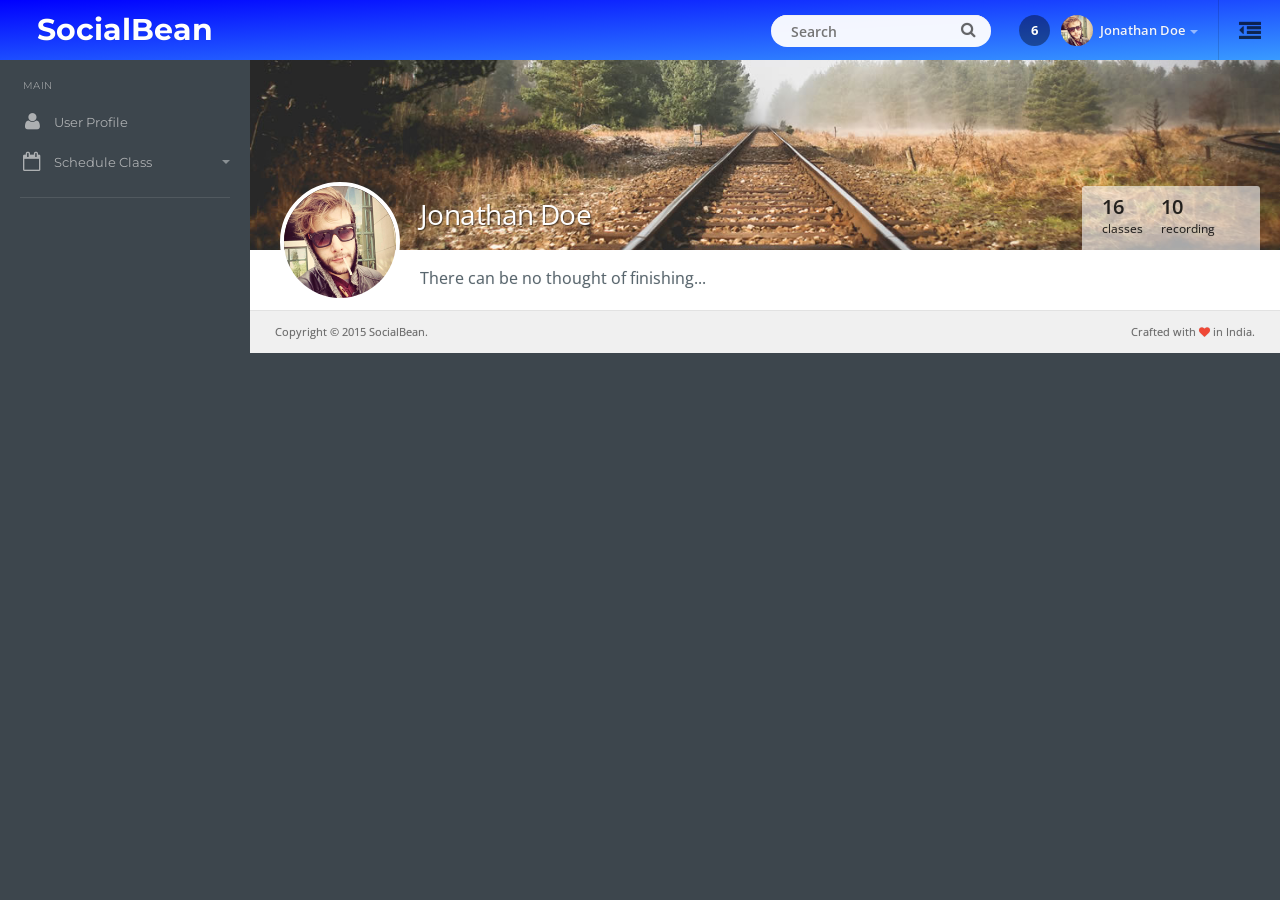
==== commit 2fc21c39: "Register integration done" ====
--- a/index.html
+++ b/index.html
@@ -57,6 +57,8 @@
     <!-- Start Top Right -->
     <ul class="top-right">
 
+
+
     <!--<li class="dropdown link">
       <a href="#" data-toggle="dropdown" class="dropdown-toggle hdbutton">Create New <span class="caret"></span></a>
         <ul class="dropdown-menu dropdown-menu-list">
@@ -143,603 +145,7 @@
 
   <div ng-view></div>
 
-  <!-- Start Page Header -->
-  <!--<div class="page-header">
-    <h1 class="title">Dashboard</h1>
-      <ol class="breadcrumb">
-        <li class="active">This is a quick overview of some features</li>
-    </ol>
-
-    &lt;!&ndash; Start Page Header Right Div &ndash;&gt;
-    <div class="right">
-      <div class="btn-group" role="group" aria-label="...">
-        <a href="index.html" class="btn btn-light">Dashboard</a>
-        <a href="#" class="btn btn-light"><i class="fa fa-refresh"></i></a>
-        <a href="#" class="btn btn-light"><i class="fa fa-search"></i></a>
-        <a href="#" class="btn btn-light" id="topstats"><i class="fa fa-line-chart"></i></a>
-      </div>
-    </div>
-    &lt;!&ndash; End Page Header Right Div &ndash;&gt;
-
-  </div>
-  &lt;!&ndash; End Page Header &ndash;&gt;
-
-
- &lt;!&ndash; //////////////////////////////////////////////////////////////////////////// &ndash;&gt;
-&lt;!&ndash; START CONTAINER &ndash;&gt;
-<div class="container-widget">
-
-  &lt;!&ndash; Start Top Stats &ndash;&gt;
-  <div class="col-md-12">
-  <ul class="topstats clearfix">
-    <li class="arrow"></li>
-    <li class="col-xs-6 col-lg-2">
-      <span class="title"><i class="fa fa-dot-circle-o"></i> Today Profit</span>
-      <h3>$36.45</h3>
-      <span class="diff"><b class="color-down"><i class="fa fa-caret-down"></i> 26%</b> from yesterday</span>
-    </li>
-    <li class="col-xs-6 col-lg-2">
-      <span class="title"><i class="fa fa-calendar-o"></i> This Week</span>
-      <h3>$96.25</h3>
-      <span class="diff"><b class="color-up"><i class="fa fa-caret-up"></i> 26%</b> from last week</span>
-    </li>
-    <li class="col-xs-6 col-lg-2">
-      <span class="title"><i class="fa fa-shopping-cart"></i> Total Sales</span>
-      <h3 class="color-up">696</h3>
-      <span class="diff"><b class="color-up"><i class="fa fa-caret-up"></i> 26%</b> from last month</span>
-    </li>
-    <li class="col-xs-6 col-lg-2">
-      <span class="title"><i class="fa fa-users"></i> Visitors</span>
-      <h3>960</h3>
-      <span class="diff"><b class="color-down"><i class="fa fa-caret-down"></i> 26%</b> from yesterday</span>
-    </li>
-    <li class="col-xs-6 col-lg-2">
-      <span class="title"><i class="fa fa-eye"></i> Page View</span>
-      <h3 class="color-up">46.230</h3>
-      <span class="diff"><b class="color-down"><i class="fa fa-caret-down"></i> 26%</b> from yesterday</span>
-    </li>
-    <li class="col-xs-6 col-lg-2">
-      <span class="title"><i class="fa fa-clock-o"></i> Avarage Time</span>
-      <h3 class="color-down">2:10<small>min</small></h3>
-      <span class="diff"><b class="color-up"><i class="fa fa-caret-up"></i> 26%</b> from last week</span>
-    </li>
-  </ul>
-  </div>
-  &lt;!&ndash; End Top Stats &ndash;&gt;
-
-
-  &lt;!&ndash; Start First Row &ndash;&gt;
-  <div class="row">
-
-    &lt;!&ndash; Start Chart Daily &ndash;&gt;
-    <div class="col-md-12 col-lg-7">
-      <div class=" panel-widget widget chart-with-stats clearfix" style="height:450px;">
-
-        <div class="col-sm-12" style="height:450px;">
-          <h4 class="title">TODAY SALES<small>Last update: 1 Hours ago</small></h4>
-          <div class="top-label"><h2>11.291</h2><h4>Today Total</h4></div>
-          <div class="bigchart" id="todaysales"></div>
-        </div>
-        <div class="right" style="height:450px;">
-          <h4 class="title">PAGE VIEW</h4>
-          &lt;!&ndash; start stats &ndash;&gt;
-          <ul class="widget-inline-list clearfix">
-            <li class="col-12"><span>962</span>Themeforest<i class="chart sparkline-green"></i></li>
-            <li class="col-12"><span>367</span>Codecanyon<i class="chart sparkline-blue"></i></li>
-            <li class="col-12"><span>92</span>Photodune<i class="chart sparkline-red"></i></li>
-          </ul>
-          &lt;!&ndash; end stats &ndash;&gt;
-        </div>
-
-
-      </div>
-    </div>
-    &lt;!&ndash; End Chart Daily &ndash;&gt;
-
-
-    &lt;!&ndash; Start Files &ndash;&gt;
-    <div class="col-md-12 col-lg-5">
-      <div class="panel panel-widget" style="height:450px;">
-        <div class="panel-title">
-          My Files <span class="label label-danger">29</span>
-          <ul class="panel-tools">
-            <li><a class="icon"><i class="fa fa-refresh"></i></a></li>
-            <li><a class="icon closed-tool"><i class="fa fa-times"></i></a></li>
-          </ul>
-        </div>
-        <div class="panel-body table-responsive">
-
-          <table class="table table-dic table-hover ">
-            <tbody>
-              <tr>
-                <td><i class="fa fa-folder-o"></i>Projects</td>
-                <td>Folder</td>
-                <td class="text-r">27/2/2015 12:34 AM</td>
-              </tr>
-              <tr>
-                <td><i class="fa fa-file-archive-o"></i>Backup</td>
-                <td>Zip</td>
-                <td class="text-r">27/2/2015 12:34 AM</td>
-              </tr>
-              <tr>
-                <td><i class="fa fa-file-code-o"></i>Kode Theme</td>
-                <td>Html</td>
-                <td class="text-r">27/2/2015 12:34 AM</td>
-              </tr>
-              <tr>
-                <td><i class="fa fa-file-pdf-o"></i>Documents</td>
-                <td>Pdf</td>
-                <td class="text-r">27/2/2015 12:34 AM</td>
-              </tr>
-              <tr>
-                <td><i class="fa fa-folder-o"></i>Themes</td>
-                <td>Folder</td>
-                <td class="text-r">27/2/2015 12:34 AM</td>
-              </tr>
-              <tr>
-                <td><i class="fa fa-folder-o"></i>Uploaded Files</td>
-                <td>Folder</td>
-                <td class="text-r">27/2/2015 12:34 AM</td>
-              </tr>
-              <tr>
-                <td><i class="fa fa-folder-o"></i>Personal Files</td>
-                <td>Folder</td>
-                <td class="text-r">27/2/2015 12:34 AM</td>
-              </tr>
-            </tbody>
-          </table>          
-
-        </div>
-      </div>
-    </div>
-    &lt;!&ndash; End Files &ndash;&gt;
-
-  </div>  
-  &lt;!&ndash; End First Row &ndash;&gt;
-
-
-  &lt;!&ndash; Start Second Row &ndash;&gt;
-  <div class="row">
-
-
-
-    &lt;!&ndash; Start Today Activity &ndash;&gt;
-    <div class="col-md-12 col-lg-3">
-      <div class="panel panel-widget" style="height:380px;">
-        <div class="panel-title">
-          TODAY ACTIVITY <span class="label label-success">9</span>
-          <ul class="panel-tools panel-tools-hover">
-            <li><a class="icon"><i class="fa fa-refresh"></i></a></li>
-            <li><a class="icon closed-tool"><i class="fa fa-times"></i></a></li>
-          </ul>
-        </div>
-        <div class="panel-body">
-
-          <ul class="widget-inline-list clearfix">
-            <li class="col-4"><span>1:52:22</span>Active Time</li>
-            <li class="col-4"><span>60%</span>Completed</li>
-            <li class="col-4"><span>0:11:46</span>Break Time</li>
-          </ul>
-
-          <div id="todayactivity" class="chart-on-bottom"></div>
-
-        </div>
-      </div>
-    </div>
-    &lt;!&ndash; End Today Activity &ndash;&gt;
-
-    &lt;!&ndash; Start Server Status &ndash;&gt;
-    <div class="col-md-12 col-lg-6">
-      <div class="panel panel-widget" style="height:380px;">
-        <div class="panel-title">
-          SERVER STATUS <span class="label label-default">196</span>
-          <ul class="panel-tools panel-tools-hover">
-            <li><a class="icon"><i class="fa fa-refresh"></i></a></li>
-            <li><a class="icon closed-tool"><i class="fa fa-times"></i></a></li>
-          </ul>
-        </div>
-        <div class="panel-body">
-
-          <ul class="widget-inline-list clearfix">
-            <li class="col-3 color10"><span>28.9GB</span>Total Usage</li>
-            <li class="col-3"><span>92%</span>Space Left</li>
-            <li class="col-3 color7"><span>22%</span>CPU</li>
-            <li class="col-3"><span>512MB</span>Total RAM</li>
-          </ul>
-
-          <div id="realtime" class="flotchart-placeholder" style="height:190px;"></div>
-
-        </div>
-      </div>
-    </div>
-    &lt;!&ndash; End Server Status &ndash;&gt;
-
-    &lt;!&ndash; Start Profile Widget &ndash;&gt;
-    <div class="col-md-12 col-lg-3">
-      <div class="widget profile-widget" style="height:380px;">
-        <img src="img/profileimg.png" class="profile-image" alt="img">
-        <h1>Jonathan Doe</h1>
-        <p><i class="fa fa-map-marker"></i> London</p>
-        <a href="#" class="btn btn-sm">Follow</a>
-        <ul class="stats widget-inline-list clearfix">
-          <li class="col-4"><span>2.109</span>Followers</li>
-          <li class="col-4"><span>596</span>Photos</li>
-          <li class="col-4"><span>902</span>Like</li>
-        </ul>
-      </div>
-    </div>
-    &lt;!&ndash; End Profile Widget &ndash;&gt;
-
-
-  </div>
-  &lt;!&ndash; End Second Row &ndash;&gt;
-
-
-  &lt;!&ndash; Start Third Row &ndash;&gt;
-  <div class="row">
-
-
-    &lt;!&ndash; Start General Stats &ndash;&gt;
-    <div class="col-md-12 col-lg-6">
-      <div class="panel panel-widget" style="height:205px;">
-        <div class="panel-title">
-          General Stats
-        </div>
-        <div class="panel-body">
-
-          <div class="easypie margin-b-50" data-percent="82"><span>82%</span>New Visit</div>
-          <div class="easypie margin-b-50" data-percent="30"><span>30%</span>Order</div>
-          <div class="easypie margin-b-50 margin-b-40" data-percent="62"><span>62%</span>Page View</div>
-          <div class="easypie margin-b-50" data-percent="15"><span>15%</span>Client</div>
-          <div class="easypie margin-b-50" data-percent="45"><span>45%</span>Storage</div>
-          <div class="easypie margin-b-50" data-percent="75"><span>76%</span>Comments</div>
-
-        </div>
-      </div>
-    </div>
-    &lt;!&ndash; End General Stats &ndash;&gt;
-
-    &lt;!&ndash; Start TwitterBox &ndash;&gt;
-    <div class="col-md-6 col-lg-3">
-      <div class="widget socialbox" style="background:#02A8F3; height:205px;">
-
-        <p class="text">
-          Never in all their history have men been able truly...
-        </p>
-        <p class="text-info">22 May, 2015 via mobile</p>
-
-        <div class="logo"><i class="fa fa-twitter"></i></div>
-
-        <ul class="info">
-          <li><i class="fa fa-retweet"></i>694</li>
-          <li><i class="fa fa-star-o"></i>2.192</li>
-        </ul>
-
-      </div>
-    </div>
-    &lt;!&ndash; End TwitterBox &ndash;&gt;
-
-    &lt;!&ndash; Start FacebookBox &ndash;&gt;
-    <div class="col-md-6 col-lg-3">
-      <div class="widget socialbox" style="background:#47639E; height:205px;">
-
-        <p class="text">
-          Science has not yet mastered prophecy.
-        </p>
-        <p class="text-info">22 May, 2015 via mobile</p>
-
-        <div class="logo"><i class="fa fa-facebook"></i></div>
-
-        <ul class="info">
-          <li><i class="fa fa-thumbs-up"></i>694</li>
-          <li><i class="fa fa-comment"></i>2.192</li>
-        </ul>
-
-      </div>
-    </div>
-    &lt;!&ndash; End FacebookBox &ndash;&gt;
-
-  </div>
-  &lt;!&ndash; End Third Row &ndash;&gt;
-
-
-  &lt;!&ndash; Start Fourth Row &ndash;&gt;
-  <div class="row">
-
-    &lt;!&ndash; Start Browser Stats &ndash;&gt;
-    <div class="col-md-12 col-lg-3">
-      <div class="panel panel-widget">
-        <div class="panel-title">
-          Browser Stats
-          <ul class="panel-tools panel-tools-hover">
-            <li><a class="icon"><i class="fa fa-refresh"></i></a></li>
-            <li><a class="icon minimise-tool"><i class="fa fa-minus"></i></a></li>
-            <li><a class="icon expand-tool"><i class="fa fa-expand"></i></a></li>
-            <li><a class="icon closed-tool"><i class="fa fa-times"></i></a></li>
-          </ul>
-        </div>
-        <div class="panel-body">
-
-          <ul class="basic-list">
-            <li>Google Chrome <span class="right label label-default">42.8%</span></li>
-            <li>Firefox <span class="right label label-danger">16.9%</span></li>
-            <li>Safari <span class="right label label-success">15.5%</span></li>
-            <li>Opera <span class="right label label-primary">11.8%</span></li>
-            <li>Internet Explorer <span class="right label label-danger">3.2%</span></li>
-            <li>Mobile <span class="right label label-warning">3%</span></li>
-            <li>Others <span class="right label label-warning">0%</span></li>
-          </ul>
-
-        </div>
-      </div>
-    </div>
-    &lt;!&ndash; End Browser Stats &ndash;&gt;
-
-    &lt;!&ndash; Start Orders &ndash;&gt;
-    <div class="col-md-12 col-lg-6">
-      <div class="panel panel-widget">
-        <div class="panel-title">
-          LAST ORDERS <span class="label label-warning">196</span>
-          <ul class="panel-tools">
-            <li><a class="icon search-tool"><i class="fa fa-search"></i></a></li>
-            <li><a class="icon minimise-tool"><i class="fa fa-minus"></i></a></li>
-            <li><a class="icon expand-tool"><i class="fa fa-expand"></i></a></li>
-            <li><a class="icon closed-tool"><i class="fa fa-times"></i></a></li>
-          </ul>
-        </div>
-
-        <div class="panel-search">
-          <form>
-            <input type="text" class="form-control" placeholder="Search...">
-            <i class="fa fa-search icon"></i>
-          </form>
-        </div>
-
-
-        <div class="panel-body table-responsive">
-
-          <table class="table table-hover table-striped">
-            <thead>
-              <tr>
-                <td class="text-center"><i class="fa fa-trash"></i></td>
-                <td>Order ID</td>
-                <td>Product</td>
-                <td>Buyer</td>
-                <td>Date</td>
-                <td>Payment</td>
-              </tr>
-            </thead>
-            <tbody>
-              <tr>
-                <td class="text-center"><div class="checkbox margin-t-0"><input id="checkbox1" type="checkbox"><label for="checkbox1"></label></div></td>
-                <td># <b>9652</b></td>
-                <td>Kode Gaming Laptop</td>
-                <td>John Doe</td>
-                <td>12/10/2015</td>
-                <td>Credit Card</td>
-              </tr>
-              <tr>
-                <td class="text-center"><div class="checkbox margin-t-0"><input id="checkbox2" type="checkbox"><label for="checkbox2"></label></div></td>
-                <td># <b>1963</b></td>
-                <td>New Season Jacket</td>
-                <td>Jane Doe</td>
-                <td>12/10/2015</td>
-                <td>Paypal</td>
-              </tr>
-              <tr>
-                <td class="text-center"><div class="checkbox margin-t-0"><input id="checkbox3" type="checkbox"><label for="checkbox3"></label></div></td>
-                <td># <b>9652</b></td>
-                <td>IO Mouse</td>
-                <td>Jonathan Doe</td>
-                <td>12/10/2015</td>
-                <td>Credit Card</td>
-              </tr>
-              <tr>
-                <td class="text-center"><div class="checkbox margin-t-0"><input id="checkbox4" type="checkbox"><label for="checkbox4"></label></div></td>
-                <td># <b>9651</b></td>
-                <td>Doe Bike</td>
-                <td>Jonathan Doe</td>
-                <td>12/10/2015</td>
-                <td>Credit Card</td>
-              </tr>
-            </tbody>
-          </table>
-
-        </div>
-      </div>
-    </div>
-    &lt;!&ndash; End Orders &ndash;&gt;
-
-
-    &lt;!&ndash; Start Inbox &ndash;&gt;
-    <div class="col-md-12 col-lg-3">
-      <div class="panel panel-widget">
-        <div class="panel-title">
-          Inbox <span class="label label-danger">9</span>
-          <ul class="panel-tools">
-            <li><a class="icon minimise-tool"><i class="fa fa-minus"></i></a></li>
-            <li><a class="icon expand-tool"><i class="fa fa-expand"></i></a></li>
-            <li><a class="icon closed-tool"><i class="fa fa-times"></i></a></li>
-          </ul>
-        </div>
-        <div class="panel-body">
-
-        <ul class="mailbox-inbox">
-
-            <li>
-              <a href="#" class="item clearfix">
-                <img src="img/profileimg.png" alt="img" class="img">
-                <span class="from">Jonathan Doe</span>
-                Hello, m8 how is goin ?
-                <span class="date">22 May</span>
-              </a>
-            </li>
-
-            <li>
-              <a href="#" class="item clearfix">
-                <img src="img/profileimg2.png" alt="img" class="img">
-                <span class="from">Egemem Ka</span>
-                Problems look mighty small...
-                <span class="date">22 May</span>
-              </a>
-            </li>
-
-            <li>
-              <a href="#" class="item clearfix">
-                <img src="img/profileimg3.png" alt="img" class="img">
-                <span class="from">James Throwing</span>
-                New job offer ?
-                <span class="date">22 May</span>
-              </a>
-            </li>
-
-            <li>
-              <a href="#" class="item clearfix">
-                <img src="img/profileimg4.png" alt="img" class="img">
-                <span class="from">Timmy Jefsin</span>
-                Tonight Party
-                <span class="date">22 May</span>
-              </a>
-            </li>
-
-
-        </ul>
-
-        </div>
-      </div>
-    </div>
-    &lt;!&ndash; End Inbox &ndash;&gt;
-
-  </div>
-  &lt;!&ndash; End Fourth Row &ndash;&gt;
-
-
-  &lt;!&ndash; Start Fifth Row &ndash;&gt;
-  <div class="row">
-
-
-    &lt;!&ndash; Start Project Stats &ndash;&gt;
-    <div class="col-md-12 col-lg-6">
-      <div class="panel panel-widget">
-        <div class="panel-title">
-          Projects Stats <span class="label label-info">62</span>
-          <ul class="panel-tools">
-            <li><a class="icon minimise-tool"><i class="fa fa-minus"></i></a></li>
-            <li><a class="icon expand-tool"><i class="fa fa-expand"></i></a></li>
-            <li><a class="icon closed-tool"><i class="fa fa-times"></i></a></li>
-          </ul>
-        </div>
-
-        <div class="panel-search">
-          <form>
-            <input type="text" class="form-control" placeholder="Search...">
-            <i class="fa fa-search icon"></i>
-          </form>
-        </div>
-
-
-        <div class="panel-body table-responsive">
-
-          <table class="table table-hover">
-            <thead>
-              <tr>
-                <td>ID</td>
-                <td>Project</td>
-                <td>Status</td>
-                <td class="text-right">Progress</td>
-              </tr>
-            </thead>
-            <tbody>
-              <tr>
-                <td>965</td>
-                <td>Kode Dashboard Template</td>
-                <td><span class="label label-default">Developing</span></td>
-                <td class="text-right"><span class="demo-project-stats"></span></td>
-              </tr>
-              <tr>
-                <td>620</td>
-                <td>EBI iOS Application</td>
-                <td><span class="label label-warning">Design</span></td>
-                <td class="text-right"><span class="demo-project-stats"></span></td>
-              </tr>
-              <tr>
-                <td>621</td>
-                <td>Kode Landing Page</td>
-                <td><span class="label label-info">Testing</span></td>
-                <td class="text-right"><span class="demo-project-stats"></span></td>
-              </tr>
-              <tr>
-                <td>621</td>
-                <td>John Coffe Shop Logo</td>
-                <td><span class="label label-danger">Canceled</span></td>
-                <td class="text-right"><span class="demo-project-stats"></span></td>
-              </tr>
-              <tr>
-                <td>621</td>
-                <td>BKM Website Design</td>
-                <td><span class="label label-primary">Reply waiting</span></td>
-                <td class="text-right"><span class="demo-project-stats"></span></td>
-              </tr>
-            </tbody>
-          </table>
-
-        </div>
-      </div>
-    </div>
-    &lt;!&ndash; Start Project Stats &ndash;&gt;
-
-
-    &lt;!&ndash; Start BlogPost &ndash;&gt;
-    <div class="col-md-12 col-lg-3">
-      <div class="panel panel-widget blog-post">
-        <div class="panel-body">
-
-          <div class="image-div color10-bg">
-            <img src="img/example1.jpg" class="image" alt="img">
-            <h1 class="title"><a href="#">Across the sea of space, the stars are other suns.</a></h1>
-          </div>
-          <p class="text">There can be no thought of finishing for ‘aiming for the stars.’ Both figuratively and literally...</p>
-          <a href="#">Read More</a>
-          <p class="author">
-            <img src="img/profileimg.png" alt="img">
-            <span>Jonathan Doe</span>
-            Designer
-          </p>
-
-
-        </div>
-      </div>
-    </div>
-    &lt;!&ndash; End BlogPost &ndash;&gt;
-
-
-    &lt;!&ndash; Start Teammates &ndash;&gt;
-    <div class="col-md-12 col-lg-3">
-      <div class="panel panel-info panel-widget">
-        <div class="panel-title">
-          Teammates
-        </div>
-        <div class="panel-body">
-          <ul class="basic-list image-list">
-            <li><img src="img/profileimg.png" alt="img" class="img"><b>Jonathan Doe</b><span class="desc">Designer</span></li>
-            <li><img src="img/profileimg2.png" alt="img" class="img"><b>Egemem Ka</b><span class="desc">Front-End Developer</span></li>
-            <li><img src="img/profileimg3.png" alt="img" class="img"><b>Timmy Jefsin</b><span class="desc">Back-End Developer</span></li>
-            <li><img src="img/profileimg4.png" alt="img" class="img"><b>James K. Throwing</b><span class="desc">Marketing</span></li>
-            <li><img src="img/profileimg5.png" alt="img" class="img"><b>John Doe</b><span class="desc">iOS Developer</span></li>
-          </ul>
-        </div>
-      </div>
-    </div>
-    &lt;!&ndash; End Teammates &ndash;&gt;
-
-
-  </div>
-  &lt;!&ndash; End Fifth Row &ndash;&gt;
-
-
-
-
-</div>-->
+
 <!-- END CONTAINER -->
  <!-- //////////////////////////////////////////////////////////////////////////// -->
 
@@ -760,152 +166,6 @@
  <!-- //////////////////////////////////////////////////////////////////////////// --> 
 
 
-<!-- //////////////////////////////////////////////////////////////////////////// --> 
-<!-- START SIDEPANEL -->
-<div role="tabpanel" class="sidepanel">
-
-  <!-- Nav tabs -->
-  <ul class="nav nav-tabs" role="tablist">
-    <li role="presentation" class="active"><a href="#today" aria-controls="today" role="tab" data-toggle="tab">TODAY</a></li>
-    <li role="presentation"><a href="#tasks" aria-controls="tasks" role="tab" data-toggle="tab">TASKS</a></li>
-    <li role="presentation"><a href="#chat" aria-controls="chat" role="tab" data-toggle="tab">CHAT</a></li>
-  </ul>
-
-  <!-- Tab panes -->
-  <div class="tab-content">
-
-    <!-- Start Today -->
-    <div role="tabpanel" class="tab-pane active" id="today">
-
-      <div class="sidepanel-m-title">
-        Today
-        <span class="left-icon"><a href="#"><i class="fa fa-refresh"></i></a></span>
-        <span class="right-icon"><a href="#"><i class="fa fa-file-o"></i></a></span>
-      </div>
-
-      <div class="gn-title">NEW</div>
-
-      <ul class="list-w-title">
-        <li>
-          <a href="#">
-            <span class="label label-danger">ORDER</span>
-            <span class="date">9 hours ago</span>
-            <h4>New Jacket 2.0</h4>
-            Etiam auctor porta augue sit amet facilisis. Sed libero nisi, scelerisque.
-          </a>
-        </li>
-        <li>
-          <a href="#">
-            <span class="label label-success">COMMENT</span>
-            <span class="date">14 hours ago</span>
-            <h4>Bill Jackson</h4>
-            Etiam auctor porta augue sit amet facilisis. Sed libero nisi, scelerisque.
-          </a>
-        </li>
-        <li>
-          <a href="#">
-            <span class="label label-info">MEETING</span>
-            <span class="date">at 2:30 PM</span>
-            <h4>Developer Team</h4>
-            Etiam auctor porta augue sit amet facilisis. Sed libero nisi, scelerisque.
-          </a>
-        </li>
-        <li>
-          <a href="#">
-            <span class="label label-warning">EVENT</span>
-            <span class="date">3 days left</span>
-            <h4>Birthday Party</h4>
-            Etiam auctor porta augue sit amet facilisis. Sed libero nisi, scelerisque.
-          </a>
-        </li>
-      </ul>
-
-    </div>
-    <!-- End Today -->
-
-    <!-- Start Tasks -->
-    <div role="tabpanel" class="tab-pane" id="tasks">
-
-      <div class="sidepanel-m-title">
-        To-do List
-        <span class="left-icon"><a href="#"><i class="fa fa-pencil"></i></a></span>
-        <span class="right-icon"><a href="#"><i class="fa fa-trash"></i></a></span>
-      </div>
-
-      <div class="gn-title">TODAY</div>
-
-      <ul class="todo-list">
-        <li class="checkbox checkbox-primary">
-          <input id="checkboxside1" type="checkbox"><label for="checkboxside1">Add new products</label>
-        </li>
-        
-        <li class="checkbox checkbox-primary">
-          <input id="checkboxside2" type="checkbox"><label for="checkboxside2"><b>May 12, 6:30 pm</b> Meeting with Team</label>
-        </li>
-        
-        <li class="checkbox checkbox-warning">
-          <input id="checkboxside3" type="checkbox"><label for="checkboxside3">Design Facebook page</label>
-        </li>
-        
-        <li class="checkbox checkbox-info">
-          <input id="checkboxside4" type="checkbox"><label for="checkboxside4">Send Invoice to customers</label>
-        </li>
-        
-        <li class="checkbox checkbox-danger">
-          <input id="checkboxside5" type="checkbox"><label for="checkboxside5">Meeting with developer team</label>
-        </li>
-      </ul>
-
-      <div class="gn-title">TOMORROW</div>
-      <ul class="todo-list">
-        <li class="checkbox checkbox-warning">
-          <input id="checkboxside6" type="checkbox"><label for="checkboxside6">Redesign our company blog</label>
-        </li>
-        
-        <li class="checkbox checkbox-success">
-          <input id="checkboxside7" type="checkbox"><label for="checkboxside7">Finish client work</label>
-        </li>
-        
-        <li class="checkbox checkbox-info">
-          <input id="checkboxside8" type="checkbox"><label for="checkboxside8">Call Johnny from Developer Team</label>
-        </li>
-
-      </ul>
-    </div>    
-    <!-- End Tasks -->
-
-    <!-- Start Chat -->
-    <div role="tabpanel" class="tab-pane" id="chat">
-
-      <div class="sidepanel-m-title">
-        Friend List
-        <span class="left-icon"><a href="#"><i class="fa fa-pencil"></i></a></span>
-        <span class="right-icon"><a href="#"><i class="fa fa-trash"></i></a></span>
-      </div>
-
-      <div class="gn-title">ONLINE MEMBERS (3)</div>
-      <ul class="group">
-        <li class="member"><a href="#"><img src="img/profileimg.png" alt="img"><b>Allice Mingham</b>Los Angeles</a><span class="status online"></span></li>
-        <li class="member"><a href="#"><img src="img/profileimg2.png" alt="img"><b>James Throwing</b>Las Vegas</a><span class="status busy"></span></li>
-        <li class="member"><a href="#"><img src="img/profileimg3.png" alt="img"><b>Fred Stonefield</b>New York</a><span class="status away"></span></li>
-        <li class="member"><a href="#"><img src="img/profileimg4.png" alt="img"><b>Chris M. Johnson</b>California</a><span class="status online"></span></li>
-      </ul>
-
-      <div class="gn-title">OFFLINE MEMBERS (8)</div>
-     <ul class="group">
-        <li class="member"><a href="#"><img src="img/profileimg5.png" alt="img"><b>Allice Mingham</b>Los Angeles</a><span class="status offline"></span></li>
-        <li class="member"><a href="#"><img src="img/profileimg6.png" alt="img"><b>James Throwing</b>Las Vegas</a><span class="status offline"></span></li>
-      </ul>
-
-      <form class="search">
-        <input type="text" class="form-control" placeholder="Search a Friend...">
-      </form>
-    </div>
-    <!-- End Chat -->
-
-  </div>
-
-</div>
 <!-- END SIDEPANEL -->
 <!-- //////////////////////////////////////////////////////////////////////////// --> 
 
@@ -925,6 +185,8 @@
 <script type="text/javascript" src="js/angular/angular.min.js"></script>
 <script type="text/javascript" src="js/angular/angular-route.min.js"></script>
 <script type="text/javascript" src="js/application/app.js"></script>
+<script type="text/javascript" src="js/application/constants.js"></script>
+<script type="text/javascript" src="js/application/services.js"></script>
 <script type="text/javascript" src="js/application/controllers/dashboard_controller.js"></script>
 <script type="text/javascript" src="js/application/controllers/create_class_controller.js"></script>
 <script type="text/javascript" src="js/application/controllers/past_class_controller.js"></script>
@@ -959,28 +221,6 @@
 <script type="text/javascript" src="js/summernote/summernote.min.js"></script>
 
 <!-- ================================================
-Flot Chart
-================================================ -->
-<!-- main file -->
-<script type="text/javascript" src="js/flot-chart/flot-chart.js"></script>
-<!-- time.js -->
-<script type="text/javascript" src="js/flot-chart/flot-chart-time.js"></script>
-<!-- stack.js -->
-<script type="text/javascript" src="js/flot-chart/flot-chart-stack.js"></script>
-<!-- pie.js -->
-<script type="text/javascript" src="js/flot-chart/flot-chart-pie.js"></script>
-<!-- demo codes -->
-<script type="text/javascript" src="js/flot-chart/flot-chart-plugin.js"></script>
-
-<!-- ================================================
-Chartist
-================================================ -->
-<!-- main file -->
-<script type="text/javascript" src="js/chartist/chartist.js"></script>
-<!-- demo codes -->
-<script type="text/javascript" src="js/chartist/chartist-plugin.js"></script>
-
-<!-- ================================================
 Easy Pie Chart
 ================================================ -->
 <!-- main file -->
@@ -997,16 +237,6 @@
 <script type="text/javascript" src="js/sparkline/sparkline-plugin.js"></script>
 
 <!-- ================================================
-Rickshaw
-================================================ -->
-<!-- d3 -->
-<script src="js/rickshaw/d3.v3.js"></script>
-<!-- main file -->
-<script src="js/rickshaw/rickshaw.js"></script>
-<!-- demo codes -->
-<script src="js/rickshaw/rickshaw-plugin.js"></script>
-
-<!-- ================================================
 Data Tables
 ================================================ -->
 <script src="js/datatables/datatables.min.js"></script>
@@ -1024,13 +254,6 @@
 <!-- ================================================
 Gmaps
 ================================================ -->
-<!-- google maps api -->
-<script src="http://maps.google.com/maps/api/js?sensor=true"></script>
-<!-- main file -->
-<script src="js/gmaps/gmaps.js"></script>
-<!-- demo codes -->
-<script src="js/gmaps/gmaps-plugin.js"></script>
-
 <!-- ================================================
 jQuery UI
 ================================================ -->
@@ -1055,95 +278,6 @@
 Below codes are only for index widgets
 ================================================ -->
 <!-- Today Sales -->
-<script>
-
-// set up our data series with 50 random data points
-
-var seriesData = [ [], [], [] ];
-var random = new Rickshaw.Fixtures.RandomData(20);
-
-for (var i = 0; i < 110; i++) {
-  random.addData(seriesData);
-}
-
-// instantiate our graph!
-
-var graph = new Rickshaw.Graph( {
-  element: document.getElementById("todaysales"),
-  renderer: 'bar',
-  series: [
-    {
-      color: "#33577B",
-      data: seriesData[0],
-      name: 'Photodune'
-    }, {
-      color: "#77BBFF",
-      data: seriesData[1],
-      name: 'Themeforest'
-    }, {
-      color: "#C1E0FF",
-      data: seriesData[2],
-      name: 'Codecanyon'
-    }
-  ]
-} );
-
-graph.render();
-
-var hoverDetail = new Rickshaw.Graph.HoverDetail( {
-  graph: graph,
-  formatter: function(series, x, y) {
-    var date = '<span class="date">' + new Date(x * 1000).toUTCString() + '</span>';
-    var swatch = '<span class="detail_swatch" style="background-color: ' + series.color + '"></span>';
-    var content = swatch + series.name + ": " + parseInt(y) + '<br>' + date;
-    return content;
-  }
-} );
-
-</script>
-
-<!-- Today Activity -->
-<script>
-// set up our data series with 50 random data points
-
-var seriesData = [ [], [], [] ];
-var random = new Rickshaw.Fixtures.RandomData(20);
-
-for (var i = 0; i < 50; i++) {
-  random.addData(seriesData);
-}
-
-// instantiate our graph!
-
-var graph = new Rickshaw.Graph( {
-  element: document.getElementById("todayactivity"),
-  renderer: 'area',
-  series: [
-    {
-      color: "#9A80B9",
-      data: seriesData[0],
-      name: 'London'
-    }, {
-      color: "#CDC0DC",
-      data: seriesData[1],
-      name: 'Tokyo'
-    }
-  ]
-} );
-
-graph.render();
-
-var hoverDetail = new Rickshaw.Graph.HoverDetail( {
-  graph: graph,
-  formatter: function(series, x, y) {
-    var date = '<span class="date">' + new Date(x * 1000).toUTCString() + '</span>';
-    var swatch = '<span class="detail_swatch" style="background-color: ' + series.color + '"></span>';
-    var content = swatch + series.name + ": " + parseInt(y) + '<br>' + date;
-    return content;
-  }
-} );
-</script>
-
 
 
 </body>
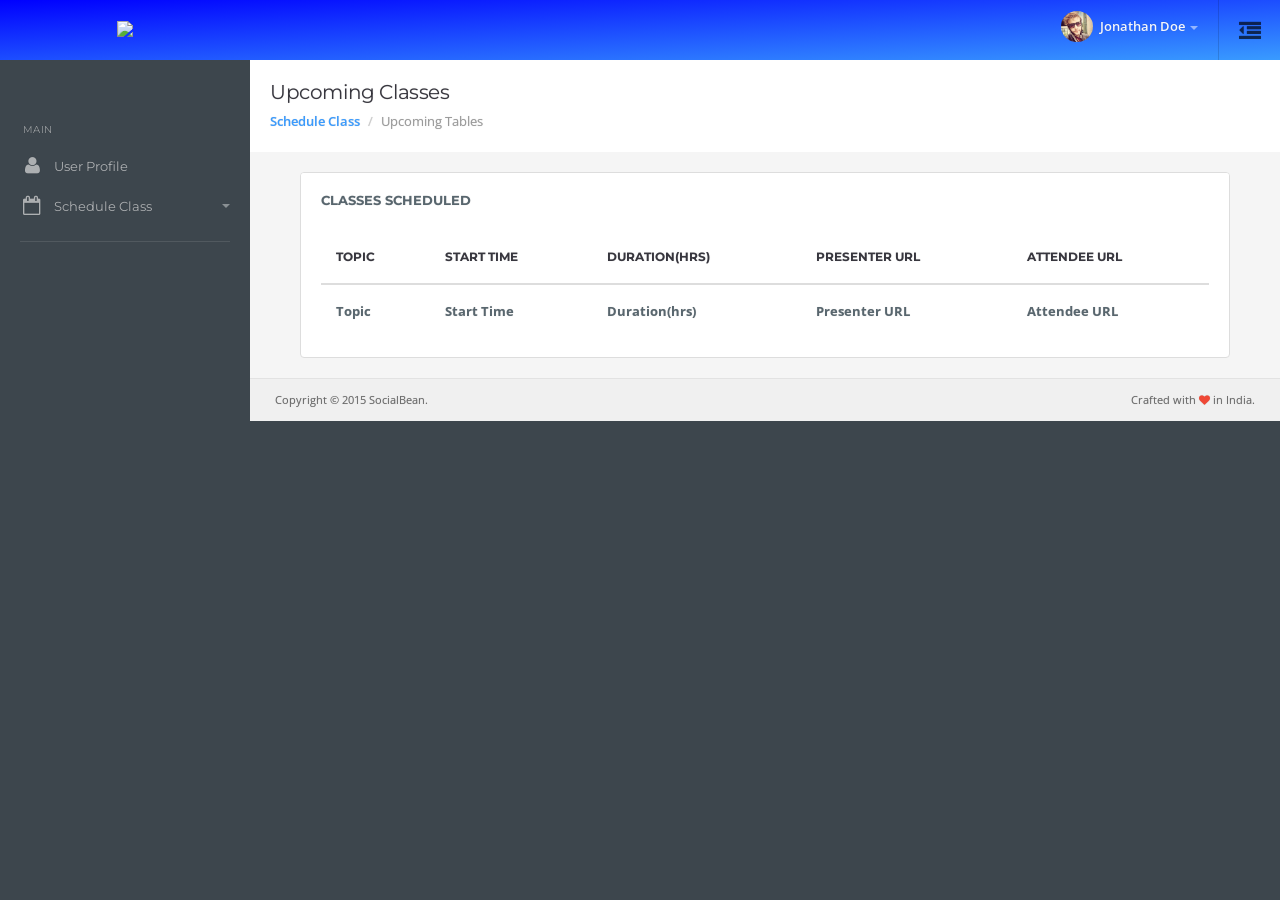
==== commit 26edccb4: "Completed validation of Login, Register page. Broken links made proper" ====
--- a/index.html
+++ b/index.html
@@ -23,7 +23,7 @@
 
     <!-- Start App Logo -->
     <div class="applogo">
-      <a href="index.html" class="logo">SocialBean</a>
+      <a href="index.html" class="logo"><img src="img/logo_small.jpg"/></a>
     </div>
     <!-- End App Logo -->
 
@@ -50,8 +50,10 @@
     </ul>-->
     <!-- End Top Menu -->
 
-    <!-- Start Sidepanel Show-Hide Button -->
-    <a href="#sidepanel" class="sidepanel-open-button"><i class="fa fa-outdent"></i></a>
+
+    <!-- Start Sidepanel Show-Hide Button todo-->
+    <!--<a href="#sidepanel" class="sidepanel-open-button"><i class="fa fa-outdent"></i></a>-->
+    <a href="javascript:void(0)" class="sidepanel-open-button"><i class="fa fa-outdent"></i></a>
     <!-- End Sidepanel Show-Hide Button -->
 
     <!-- Start Top Right -->
@@ -70,24 +72,24 @@
     </li>-->
 
     <!-- Start Searchbox -->
-    <form class="searchform">
+   <!-- <form class="searchform">
       <input type="text" class="searchbox" id="searchbox" placeholder="Search">
       <span class="searchbutton"><i class="fa fa-search"></i></span>
-    </form>
-
-    <li class="link">
+    </form>-->
+
+    <!--<li class="link">
       <a href="#" class="notifications">6</a>
-    </li>
+    </li>-->
 
     <li class="dropdown link">
-      <a href="#" data-toggle="dropdown" class="dropdown-toggle profilebox"><img src="img/profileimg.png" alt="img"><b>Jonathan Doe</b><span class="caret"></span></a>
+      <a href="javascript:void(0);" data-toggle="dropdown" class="dropdown-toggle profilebox"><img src="img/profileimg.png" alt="img"><b>Jonathan Doe</b><span class="caret"></span></a>
         <ul class="dropdown-menu dropdown-menu-list dropdown-menu-right">
           <li role="presentation" class="dropdown-header">Profile</li>
-          <li><a href="#"><i class="fa falist fa-inbox"></i>Inbox<span class="badge label-danger">4</span></a></li>
+          <!--<li><a href="#"><i class="fa falist fa-inbox"></i>Inbox<span class="badge label-danger">4</span></a></li>
           <li><a href="#"><i class="fa falist fa-file-o"></i>Files</a></li>
           <li><a href="#"><i class="fa falist fa-wrench"></i>Settings</a></li>
           <li class="divider"></li>
-          <li><a href="#"><i class="fa falist fa-lock"></i> Lockscreen</a></li>
+          <li><a href="#"><i class="fa falist fa-lock"></i> Lockscreen</a></li>-->
           <li><a href="#"><i class="fa falist fa-power-off"></i> Logout</a></li>
         </ul>
     </li>
@@ -105,10 +107,10 @@
 <div class="sidebar clearfix">
 
 <ul class="sidebar-panel nav">
-  <li class="sidetitle">MAIN</li>
-
-  <li><a href="#"><span class="icon color7"><i class="fa fa-user"></i></span> User Profile</a></li>
-  <li><a href="#"><span class="icon color8"><i class="fa fa-calendar-o"></i></span>Schedule Class<span class="caret"></span></a>
+  <br/><br/>  <li class="sidetitle">MAIN</li>
+
+  <li><a href="javascript:void(0);"><span class="icon color7"><i class="fa fa-user"></i></span> User Profile</a></li>
+  <li><a href="javascript:void(0);"><span class="icon color8"><i class="fa fa-calendar-o"></i></span>Schedule Class<span class="caret"></span></a>
     <ul>
       <li><a href="#/admin/class/create">Create Class</a></li>
       <li><a href="#/admin/class/upcoming">Upcoming Class</a></li>
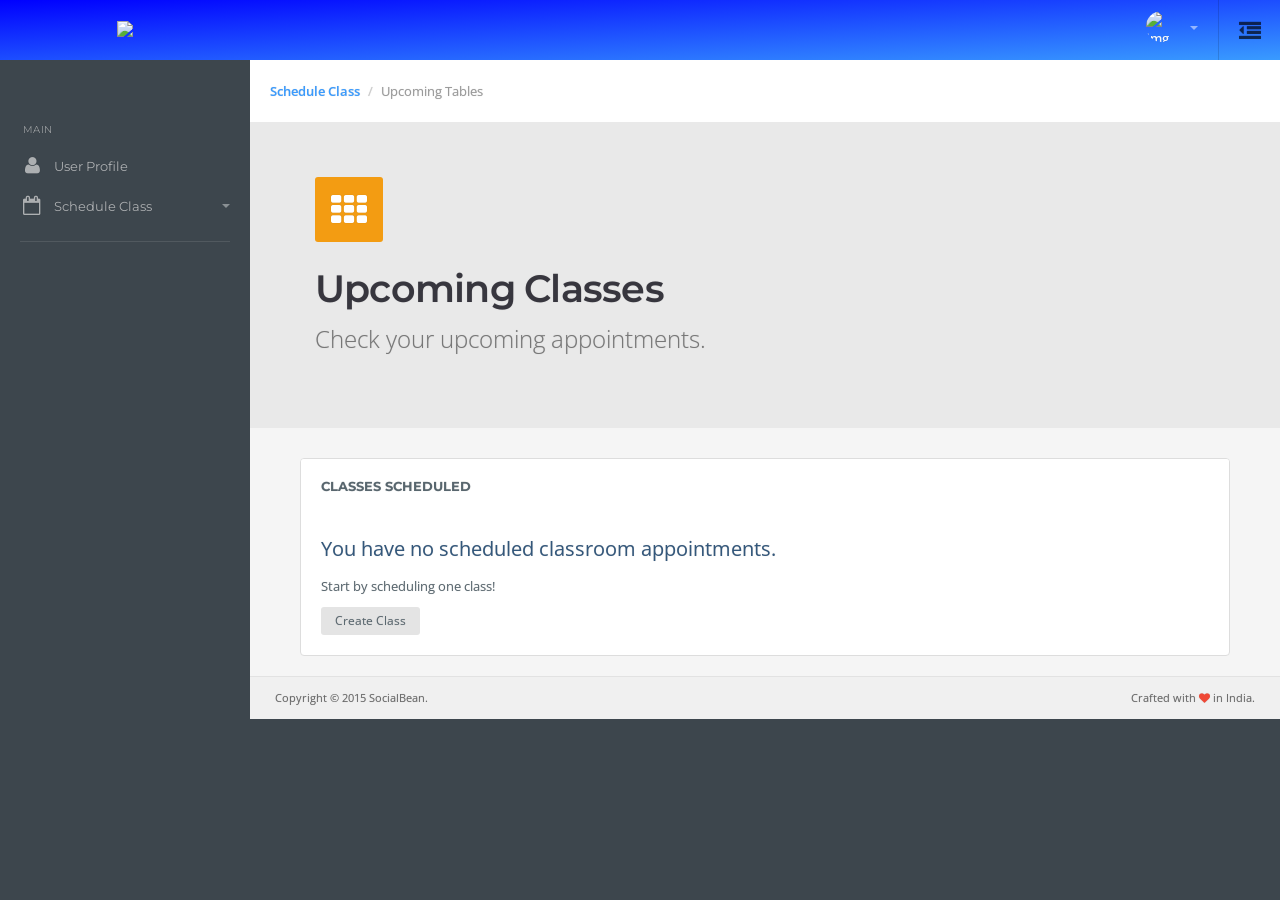
==== commit 47bed75b: "Completed functionality of the frontend" ====
--- a/index.html
+++ b/index.html
@@ -81,8 +81,8 @@
       <a href="#" class="notifications">6</a>
     </li>-->
 
-    <li class="dropdown link">
-      <a href="javascript:void(0);" data-toggle="dropdown" class="dropdown-toggle profilebox"><img src="img/profileimg.png" alt="img"><b>Jonathan Doe</b><span class="caret"></span></a>
+    <li class="dropdown link" ng-controller="headerBarController">
+      <a href="javascript:void(0);" data-toggle="dropdown" class="dropdown-toggle profilebox"><img src="img/defaultimg.png" alt="img"><b>{{username}}</b><span class="caret"></span></a>
         <ul class="dropdown-menu dropdown-menu-list dropdown-menu-right">
           <li role="presentation" class="dropdown-header">Profile</li>
           <!--<li><a href="#"><i class="fa falist fa-inbox"></i>Inbox<span class="badge label-danger">4</span></a></li>
@@ -90,7 +90,7 @@
           <li><a href="#"><i class="fa falist fa-wrench"></i>Settings</a></li>
           <li class="divider"></li>
           <li><a href="#"><i class="fa falist fa-lock"></i> Lockscreen</a></li>-->
-          <li><a href="#"><i class="fa falist fa-power-off"></i> Logout</a></li>
+          <li><a ng-click="logout()"><i class="fa falist fa-power-off"></i> Logout</a></li>
         </ul>
     </li>
 
@@ -193,6 +193,7 @@
 <script type="text/javascript" src="js/application/controllers/create_class_controller.js"></script>
 <script type="text/javascript" src="js/application/controllers/past_class_controller.js"></script>
 <script type="text/javascript" src="js/application/controllers/upcoming_class_controller.js"></script>
+<script type="text/javascript" src="js/application/controllers/header_bar_controller.js"></script>
 
 <!-- ================================================
 Plugin.js - Some Specific JS codes for Plugin Settings
